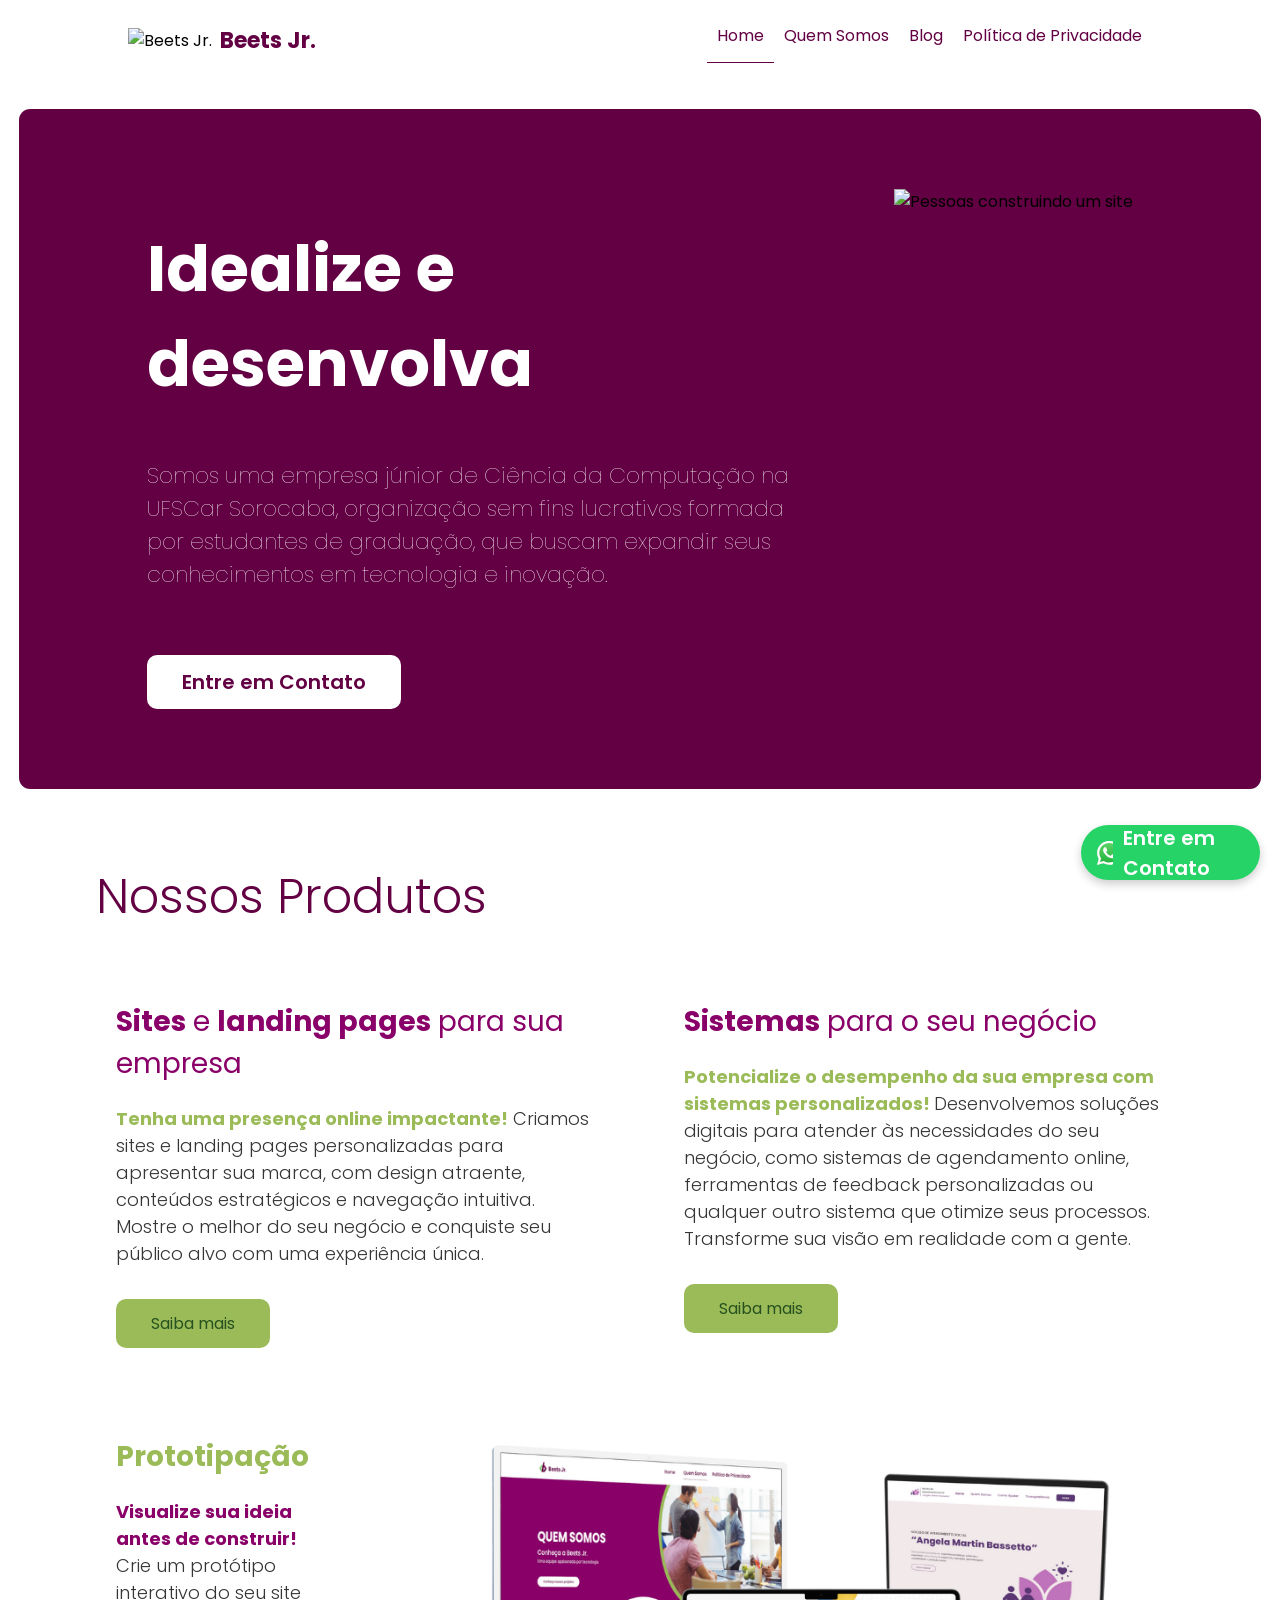
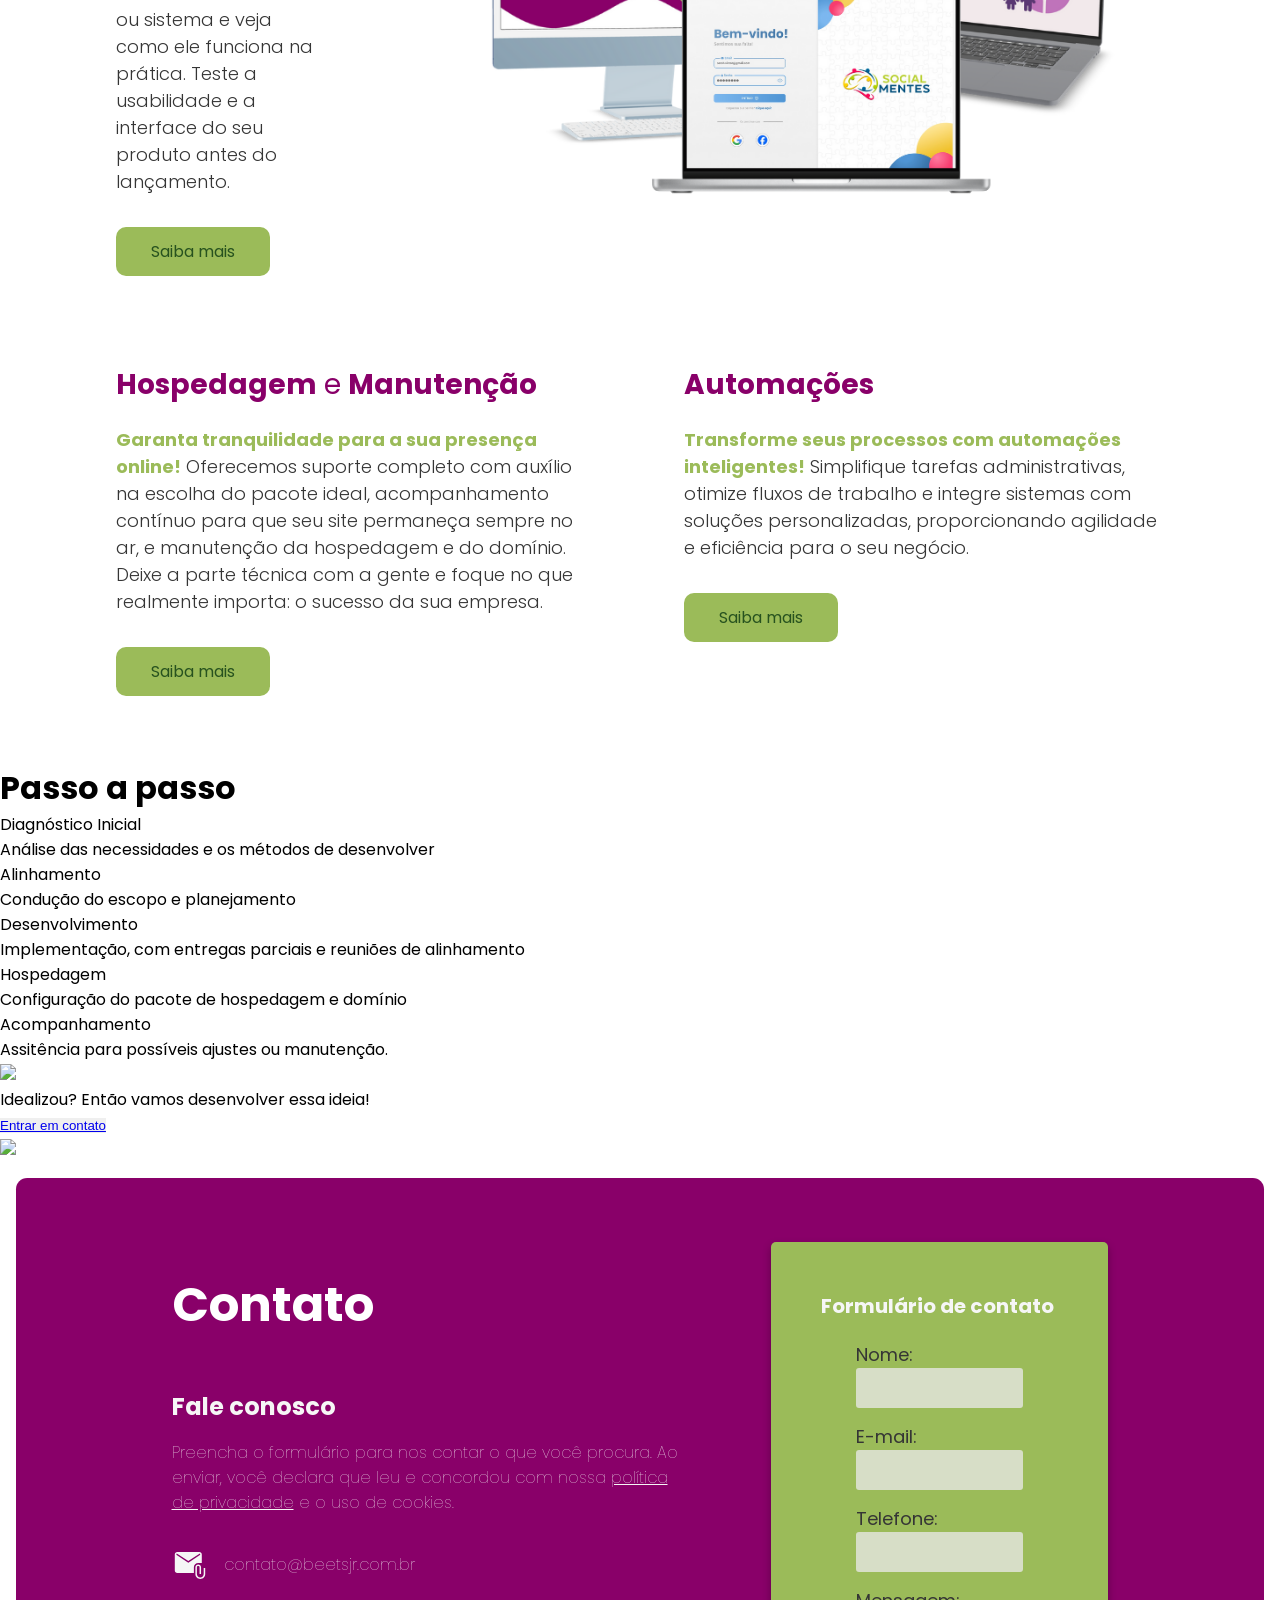
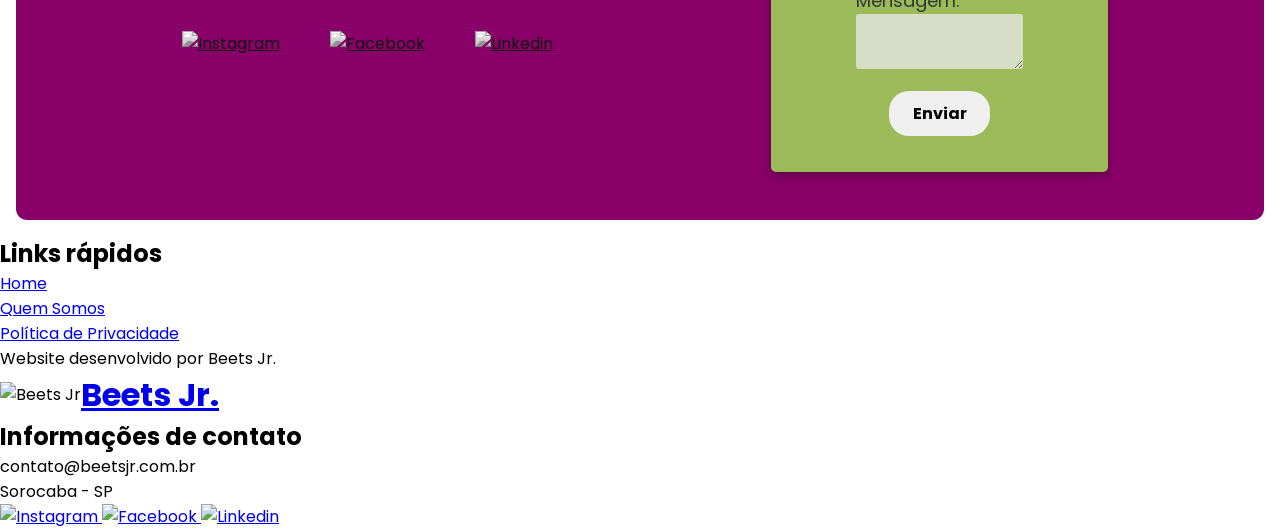
==== index.html @ 55f735d2 "feat: blog imp and style adjusts" ====
<!DOCTYPE html>
<html lang="pt-br">

<head>

    <!-- Google tag (gtag.js) -->
    <script async src="https://www.googletagmanager.com/gtag/js?id=G-970RRKLYZR"></script>
    <script>
        window.dataLayer = window.dataLayer || [];
        function gtag(){dataLayer.push(arguments);}
        gtag('js', new Date());

        gtag('config', 'G-970RRKLYZR');
    </script>

    <meta charset="UTF-8">
    <meta name="viewport" content="width=device-width, initial-scale=1.0">
    <title>Home | Beets Jr.</title>

    <link rel="icon" type="image/svg" href="./assets/logo-sem-fundo.svg">

    <link rel="stylesheet" href="./styles/global.css">
    <link rel="stylesheet" href="./styles/header.css">
    <link rel="stylesheet" href="./styles/footer.css">

    <link rel="stylesheet" href="./styles/home/home-hero.css">
    <link rel="stylesheet" href="./styles/home/home-servicos.css">
    <link rel="stylesheet" href="./styles/home/home-como-funciona.css">
    <link rel="stylesheet" href="./styles/home/home-contato.css">

    <link rel="preconnect" href="https://fonts.googleapis.com">
    <link rel="preconnect" href="https://fonts.gstatic.com" crossorigin>
    <link href="https://fonts.googleapis.com/css2?family=Poppins:wght@300;500;600;800&family=Roboto:wght@400;700&display=swap" rel="stylesheet">

</head>

<body>
     
    <!-- Conteúdo do Header | Home-->

    <header>
        <div id="logo">
            <div>
                <img src="./assets/logo-sem-fundo.svg" alt="Beets Jr." height="32">
            </div>

            <div>
                <a href="./index.html">
                    <h1>Beets Jr.</h1>
                </a>
            </div>
        </div>

        <div class="hamburger">
            <div class="line"></div>
            <div class="line"></div>
            <div class="line"></div>
        </div>

        <nav class="menu">
            <ul>
                <li><a href="#">Home</a>
                    <div class="menu-line"></div>
                </li>
                <li><a href="./quemSomos.html">Quem Somos</a></li>
                <li><a href="./blog.html">Blog</a></li>
                <li><a href="./politicaDePrivacidade.html">Política de Privacidade</a></li>
            </ul>
        </nav>
    </header>

    <!-- Conteúdo da página Home -->

    <section id="hero">
        <div class="background">
            <div>
                <h1>Idealize e desenvolva</h1>

                <p>Somos uma empresa júnior de Ciência da Computação na UFSCar Sorocaba, 
                    organização sem fins lucrativos formada por estudantes de graduação, 
                    que buscam expandir seus conhecimentos em tecnologia e inovação.
                </p>

                <div class="botao-hero">
                    <a href="#contato">Entre em Contato</a>
                </div>
            </div>

            <div>
                <img class="imagem-hero" src="./assets/home-hero-img.png" alt="Pessoas construindo um site">
            </div>
        </div>
    </section>

    <!-- ----------------------------- -->

    <section id="servicos">
        <div class="servicos-container">
            <h1>Nossos Produtos</h1>

            <div class="servicos-menores">

                <div class="card-produto">
                    <h2><strong>Sites</strong> e <strong>landing pages</strong> para sua empresa</h2>

                    <p><strong style="color: var(--verde);">Tenha uma presença online impactante!</strong> Criamos sites e landing pages personalizadas para apresentar sua marca, com design atraente, 
                    conteúdos estratégicos e navegação intuitiva. Mostre o melhor do seu negócio e conquiste seu público alvo com uma experiência única.
                    </p>

                    <div class="botao-card-produto">
                        <a href="#contato">Saiba mais</a>
                    </div>
                </div>

                <div class="card-produto">
                    <h2><strong>Sistemas</strong> para o seu negócio</h2>
                    
                    <p><strong style="color: var(--verde);">Potencialize o desempenho da sua empresa com sistemas personalizados! </strong>
                    Desenvolvemos soluções digitais para atender às necessidades do seu negócio, como sistemas de agendamento online, 
                    ferramentas de feedback personalizadas ou qualquer outro sistema que otimize seus processos.
                    Transforme sua visão em realidade com a gente.
                    </p>

                    <div class="botao-card-produto">
                        <a href="#contato">Saiba mais</a>
                    </div>
                </div>
            </div>
            
            <div class="servicos-menores">
                
                <div class="card-produto">
                    <h2><strong style="color: var(--verde);">Prototipação</strong></h2>
                    
                    <p><strong style="color: var(--beterraba-media);">Visualize sua ideia antes de construir!</strong> Crie um protótipo interativo do seu site ou sistema e veja como ele funciona na prática. 
                    Teste a usabilidade e a interface do seu produto antes do lançamento.
                    </p>

                    <div class="botao-card-produto">
                        <a href="#contato">Saiba mais</a>
                    </div>
                </div>

                <div class="img-produto">
                    <img src="./assets/img-produtos.png" alt="projetos" height="380px">
                </div>

            </div>
            
            <div class="servicos-menores">

                <div class="card-produto">
                    <h2><strong>Hospedagem</strong> e <strong>Manutenção</strong></h2>

                    <p><strong style="color: var(--verde);">Garanta tranquilidade para a sua presença online!</strong> 
                    Oferecemos suporte completo com auxílio na escolha do pacote ideal, acompanhamento contínuo para que seu site permaneça sempre no ar, e manutenção da hospedagem e do domínio. 
                    Deixe a parte técnica com a gente e foque no que realmente importa: o sucesso da sua empresa.
                    </p>

                    <div class="botao-card-produto">
                        <a href="#contato">Saiba mais</a>
                    </div>
                </div>

                <div class="card-produto">
                    <h2><strong>Automações</strong></h2>
                    
                    <p><strong style="color: var(--verde);">Transforme seus processos com automações inteligentes!</strong> 
                    Simplifique tarefas administrativas, otimize fluxos de trabalho e integre sistemas com soluções personalizadas, proporcionando agilidade e eficiência para o seu negócio.
                    </p>

                    <div class="botao-card-produto">
                        <a href="#contato">Saiba mais</a>
                    </div>
                </div>
            </div>
        </div>
    </section>

    <!-- ----------------------------- -->

    <section id="como-funciona">
        <h2>Passo a passo</h2>

        <details class="como-funciona-list">
            <summary>
                <div class="como-funciona-titulo">
                    Diagnóstico Inicial
                </div>
                <div class="como-funciona-subtitulo">
                    Análise das necessidades e os métodos de desenvolver
                </div>
            </summary>
            <ul class="como-funciona-detail">
                <li>
                    Especificação 
                </li>
                <li>
                    Proposta Inicial 
                </li>
                <li>
                    Precificação e cronograma
                </li>
            </ul>
        </details>
        <details class="como-funciona-list">
            <summary>
                <div class="como-funciona-titulo">
                    Alinhamento
                </div>
                <div class="como-funciona-subtitulo">
                    Condução do escopo e planejamento
                </div>
            </summary>
            <ul class="como-funciona-detail">
                <li>
                    Desenvolvimento do protótipo, passível de ajustes
                </li>
                <li>
                    Coleta de feedback
                </li>
                <li>
                    Reuniões de acompanhamento
                </li>
                <li>
                    Início da Implementação
                </li>
            </ul>
        </details>
        <details class="como-funciona-list">
            <summary>
                <div class="como-funciona-titulo">
                    Desenvolvimento
                </div>
                <div class="como-funciona-subtitulo">
                    Implementação, com entregas parciais e reuniões de alinhamento
                </div>
            </summary>
            <ul class="como-funciona-detail">
                <li>
                    Reuniões de Atualização e Validação
                </li>
                <li>
                    Entregas Parciais
                </li>
                <li>
                    Análise de Desempenho
                </li>
                <li>
                    Aprovação Final
                </li>
            </ul>
        </details>
        <details class="como-funciona-list">
            <summary>
                <div class="como-funciona-titulo">
                    Hospedagem
                </div>
                <div class="como-funciona-subtitulo">
                    Configuração do pacote de hospedagem e domínio
                </div>
            </summary>
            <ul class="como-funciona-detail">
                <li>
                    Seleção do Pacote de Hospedagem
                </li>
                <li>
                    Certificação de Segurança
                </li>
                <li>
                    Indicação de Procedimentos Regulatórios
                </li>
                <li>
                    Endereçamento na Web
                </li>
            </ul>
        </details>
        <details class="como-funciona-list">
            <summary>
                <div class="como-funciona-titulo">
                    Acompanhamento
                </div>
                <div class="como-funciona-subtitulo">
                    Assitência para possíveis ajustes ou manutenção.
                </div>
            </summary>
            <ul class="como-funciona-detail">
                <li>
                    Auxílio ao Pacote de Hospedagem
                </li>
                <li>
                    Análise de Desempenho em Funcionamento
                </li>
                <li>
                    Período para Possível Ajustes
                </li>
                <li>
                    Pesquisa de Satisfação
                </li>
            </ul>
        </details>
        
        <div class="orcamento">
            <img src="assets/orcamento-1.svg">
            <div class="orcamento-texto">
                <p>Idealizou? Então vamos desenvolver essa ideia!</p>
                <button class="orcamento-btn">
                    <a href="#contato">Entrar em contato</a>
                </button>
            </div>
            <img src="assets/orcamento-2.svg">
        </div>
    </section>

    <!-- ----------------------------- -->

    <section id="contato">
        <div class="contato-bg">
            <div class="contato-parte1"> <!-- Parte esquerda, sem contar o formulário -->
                <h2>Contato</h2>
                <h3>Fale conosco</h3>
                <div class="contato-subtitulo">
                    <p>Preencha o formulário para nos contar o que você procura. Ao enviar, você declara que leu e concordou com nossa 
                         <a href="politicaDePrivacidade.html">política de privacidade</a> e o uso de cookies.
                    </p>
                </div>
                <div class="contato-formasdecontato">
                    <div class="contatos">
                        <div class="contatos-email">
                            <img src="./assets/email.svg" alt="E-mail" class="contatos-img">
                            <p>contato@beetsjr.com.br</p>
                        </div>
                        <!-- 
                        <div class="contatos-tel">
                            <img src="./assets/telefone.svg" alt="Telefone" class="contatos-img">
                            <p>(11) 96818-9449</p>
                        </div>
                        -->
                    </div>
                    <div class="contato-social">
                        <a href="https://www.instagram.com/beetsjr/" target="_blank">
                            <img src="./assets/instagram-cinzaclaro.svg" alt="Instagram" class="contato-logo">
                        </a>

                        <a href="https://www.facebook.com/beetsjr" target="_blank">
                            <img src="./assets/facebook-cinzaclaro.svg" alt="Facebook" class="contato-logo">
                        </a>

                        <a href="https://www.linkedin.com/company/beets-jr/" target="_blank">
                            <img src="./assets/linkedin-cinzaclaro.svg" alt="Linkedin" class="contato-logo">
                        </a>
                    </div>
                </div>
                <br>
            </div>
            <div class="contato-parte2">
                <div class="formurario-titulo">
                    <h3>Formulário de contato</h3>
                </div>
                
                <div class="formulario">
                    <form action="https://formsubmit.co/contato@beetsjr.com.br" method="POST">
                        <label for="nome">Nome:</label>
                        <input type="text" name="nome" required>

                        <label for="email">E-mail:</label>
                        <input type="email" name="email" required>

                        <label for="telefone">Telefone:</label>
                        <input type="tel" name="telefone" required>

                        <label for="mensagem">Mensagem:</label>
                        <textarea class="contato-mensagem" name="mensagem" required></textarea>

                        <div class="contato-enviar">
                            <button type="submit" class="enviar-btn">Enviar</button>
                        </div>
                        <input type="hidden" name="_template" value="table">
                        <input type="hidden" name="accessKey" value="70ef7144-9df6-4f8f-8d45-922b73584fbc">
                    </form>
                </div>
            </div>
        </div>
    </section>

    <!-- Contato Whatsapp -->

    <a href="https://wa.me/5515991354336" target="_blank" class="whatsapp-fixo">
        <div class="contato-btn">
            <div class="contato-whatsapp"></div>
            <p>Entre em Contato</p>
        </div>
    </a>

    <!-- Conteúdo do Footer -->

    <footer>
        <nav id="menu-footer">
            <h3>Links rápidos</h3>
            <ul>
                <li><a href="./index.html">Home</a></li>
                <li><a href="./quemSomos.html">Quem Somos</a></li>
                <li><a href="./politicaDePrivacidade.html">Política de Privacidade</a></li>
            </ul>

            <hr class="linha-customizada">
            <p>Website desenvolvido por Beets Jr.</p>
        </nav>

        <div id="logo-footer">
            <div id="logo">
                <div>
                    <img src="./assets/logo-cores-invertida.svg" alt="Beets Jr" height="120">
                </div>

                <div>
                    <a href="./index.html">
                        <h2>Beets Jr.</h2>
                    </a>
                </div>
            </div>
        </div>

        <div id="contatos-footer">
            <h3>Informações de contato</h3>
            <p>contato@beetsjr.com.br</p>
            <p>Sorocaba - SP</p>
            <div id="redes-sociais-footer">
                <a href="https://www.instagram.com/beetsjr/" target="_blank">
                    <img src="./assets/instagram.svg" alt="Instagram" height="30">
                </a>
                
                <a href="https://www.facebook.com/beetsjr" target="_blank">
                    <img src="./assets/facebook.svg" alt="Facebook" height="30">
                </a>
                
                <a href="https://www.linkedin.com/company/beets-jr/" target="_blank">
                    <img src="./assets/linkedin.svg" alt="Linkedin" height="30">
                </a>
            </div>
        </div>
    </footer>


    <script src="scripts/header.js"></script>
    <!-- Fim da página Home -->
</body>

</html>
---- styles/global.css ----
* {
    margin: 0;
    padding: 0;
    border: 0;
    box-sizing: border-box;
    list-style: none;
}

html {
    scroll-behavior: smooth;
}

/* Definição das cores */
:root {
    --beterraba: #630043;
    --beterraba-clara: #B872A2;
    --beterraba-media: #890069;

    --verde: #9BBB59;
    --verde-claro: #D7DEC7;
    --verde-escuro: #27521F;


    --cinza-escuro: #353535;
    --cinza-claro: #F6F6F6;
}

/* Definição da fonte */
body {
    font-family: "Poppins", sans-serif;
    -webkit-font-smoothing: antialiased;
    overflow-x: hidden;
}

/* Tamanho dos Títulos */
h1 {
    font-size: 3rem;
}

h2 {
    font-size: 2rem;
}

h3 {
    font-size: 1.5rem;
}

/* Tamanho dos Textos dos parágrafos */
p {
    font-size: 1rem;
}

/* Login Form */
#login-btn {
    background-color: var(--beterraba);
    color: white;
    border: none;
    padding: 10px 15px;
    border-radius: 4px;
    cursor: pointer;
    font-weight: 500;
    transition: background-color 0.3s;
}
#login-btn:hover {
    background-color: var(--beterraba-clara);
}
#login-btn:focus {
    outline: none;
    box-shadow: 0 0 0 2px rgba(184, 114, 162, 0.2);
}

.modal {
    display: none;
    position: fixed;
    z-index: 1000;
    left: 0;
    top: 0;
    width: 100%;
    height: 100%;
    background-color: rgba(99, 0, 67, 0.7); /* Beterraba with opacity */
    justify-content: center;
    align-items: center;
}

.modal-content {
    background: var(--cinza-claro);
    padding: 25px;
    border-radius: 8px;
    text-align: center;
    width: 320px;
    font-family: 'Roboto', sans-serif;
    color: var(--cinza-escuro);
    font-size: 0.95rem;
    box-shadow: 0 4px 15px rgba(0, 0, 0, 0.2);
    border-top: 5px solid var(--beterraba);
}

.modal-content h2 {
    color: var(--beterraba);
    margin-top: 0;
    margin-bottom: 15px;
    font-weight: 600;
}

.modal-content input {
    width: calc(100% - 16px);
    padding: 10px 8px;
    margin: 8px 0;
    border: 1px solid #ddd;
    border-radius: 4px;
    transition: border-color 0.3s;
}

.modal-content input:focus {
    outline: none;
    border-color: var(--beterraba-clara);
    box-shadow: 0 0 0 2px rgba(184, 114, 162, 0.2);
}

#submit-login {
    background-color: var(--beterraba-media);
    color: white;
    border: none;
    padding: 10px 15px;
    margin-top: 10px;
    border-radius: 4px;
    cursor: pointer;
    font-weight: 500;
    width: 100%;
    transition: background-color 0.3s;
}

#submit-login:hover {
    background-color: var(--beterraba);
}

.close {
    float: right;
    font-size: 22px;
    cursor: pointer;
    color: var(--cinza-escuro);
    margin-top: -10px;
    margin-right: -10px;
    transition: color 0.3s;
}

.close:hover {
    color: var(--beterraba);
}

#login-error {
    color: #e74c3c;
    font-size: 0.85rem;
    margin-top: 10px;
}

/* Additional nice-to-have */
.modal-content p {
    margin: 10px 0;
}

/* Animation */
@keyframes fadeIn {
    from { opacity: 0; transform: translateY(-20px); }
    to { opacity: 1; transform: translateY(0); }
}

.modal-content {
    animation: fadeIn 0.3s ease-out;
}

/* Botão de Whatsapp */

.whatsapp-fixo {
    position: fixed;
    bottom: 20px;    
    right: 20px;       
    z-index: 9999;     
    text-decoration: none;
}

.whatsapp-fixo .contato-btn {
    display: flex;
    align-items: center;
    justify-content: center;
    width: 14vw;
    height: 55px;
    gap: 10px;
    background-color: #25D366;
    color: white;
    border-radius: 40px;
    padding: 10px 16px;

    box-shadow: 0px 4px 10px rgba(0,0,0,0.2);
    transition: background-color 0.3s ease, transform 0.3s ease;
}

.whatsapp-fixo .contato-btn p {
    font-size: 20px;
    font-weight: 600;
}

.whatsapp-fixo .contato-btn:hover {
    background-color: #199d47;
    
}

.whatsapp-fixo .contato-whatsapp {
    width: 24px;
    height: 24px;
    background-image: url('../../assets/whatsapp-icon.svg');
    background-size: cover;
    background-repeat: no-repeat;
}
---- styles/header.css ----
header {
    display: flex;
    align-items: center;
    justify-content: space-between;
    height: 5rem;
    width: 100%;
    padding: 2rem 8rem;
    position: fixed;
    top: 0;
    background-color: white;
    z-index: 10;
}

header a {
    text-decoration: none;
}

header h1 {
    font-size: 1.375rem;
    margin: 0;
    padding: 0rem 0rem 0rem 0.5rem;

    text-decoration: none;
    color: var(--beterraba);
}

#logo {
    display: flex;
    align-items: center;
}

.menu {
    display: flex;
    justify-content: right;
    align-items: center;
}

header nav ul, header li {
    list-style: none;
    margin: 0;
    padding: 0;
}

header nav ul {
    display: flex;
}

header nav ul li a {
    display: block;
    text-decoration: none;
    color: var(--beterraba);
    padding: 0.625rem;
}

header nav a:hover,
header nav a.active {
  font-weight: 800;
}

.menu ul li {
    list-style: none;
    margin-bottom: 10px;
    position: relative;
}

.menu-line {
    position: absolute;
    left: 0;
    bottom: -5px;
    width: 100%;
    height: 1px; 
    background-color:var(--beterraba);
}

  
.hamburger {
   display: none;
   cursor: pointer;
 }

 .hamburger .line {
   width: 30px;
   height: 3px;
   margin: 6px 0;
   background: var(--beterraba);
 }

 @media only screen and (max-width: 1024px) {
    .hamburger {
        display: block;
    }
      
    .hamburgerActive {
        display: flex;
        gap: 0.375rem;
    }
        
    .hamburgerActive .line {
        width: 3px;
        height: 30px;
        margin: 6px 0;
        background: var(--beterraba);
    }
        
    .menu{
        position: absolute;
        top: 50px;
        left: 0;
        right: 0;
        height: 0px;
        width: 100vw;
        background-color: white;
        transition: 0.2s;
        overflow: hidden;
      }

    .menu.active{
        height: 500px;
    }
    .menu ul {
        display: block;
        width: fit-content;
        margin: 80px auto 0 auto;
        text-align: center;
        transition: 0.5s;
    
        opacity: 0;
      }
    
      .menu.active ul {
        opacity: 1;
      }
    
      .menu ul li a {
        margin-bottom: 40px;
      }
 }

 @media only screen and (max-width: 450px) {
    header {
        padding: 2rem 3rem;
    }
 }
---- styles/home/home-hero.css ----
#hero {
    margin-top: 5.3rem;
    width: 100%;
    padding: 1.5rem 1.2rem;
}

.background {
    display: flex;
    align-content: space-between;
    justify-content: space-between; /* alinha os conteúdo aos extremos*/
    background-color: var(--beterraba);  
    border-radius: 0.7rem; 
    padding: 5rem 8rem;
}

#hero h1 {
    padding-bottom: 3rem;
    padding-top: 2rem;
    color: white;
    font-size: 4rem;
    width: 27rem;
}

#hero p {
    color: white;
    padding-bottom: 4rem;
    width: 658px;
    font-size: 22px;
    font-weight: 80;
}

.botao-hero {
    display: inline-flex;
    padding: 12px 35px;
    justify-content: center;
    align-items: center;
    gap: 10px;
    cursor: pointer;
    border-radius: 10px;
    background: white;
    color: var(--beterraba);
    font-weight: 600;
    font-size: 20px;
    transition: background-color 0.3s ease-in, color 0.3s ease-in, transform 0.3s ease-in;
}

.botao-hero a{
    text-decoration: none;
    color: inherit;
    
}

.botao-hero:hover {
    background: var(--beterraba-media);
    color: white;
    transform: scale(1.05);
}
.imagem-hero {
    width: 100%;
    max-width: 37rem;
    height: auto;
    object-fit: cover;
}


@media only screen and (max-width: 1024px) {
    .background {
        padding: 3rem 7rem;
    }

    .imagem-hero {
        display: none;
    }

    #hero h1 {
        font-size: 3.5rem;
        width:auto;
    }

    #hero p {
        width: 100%;
        font-size: 18px;
    }

    .botao-hero {
        margin-bottom: 4rem;
        font-weight: 400;
        font-size: 20px;
    }
}

@media only screen and (max-width: 800px) {
    .background{
        padding: 2rem 3rem;
    }

    #hero h1 {
        font-size: 2.5rem;
        width:auto;
    }

    #hero p {
        font-size: 1.2rem;
    }
}
---- styles/home/home-servicos.css ----
#servicos {
    width: 100%;
}

.servicos-container {
    background: var(--white, #FFF);
    padding: 3rem 6rem;
}

#servicos  h1 {
    color: var(--beterraba);
    font-size: 48px;
    font-weight: 300;
    margin-bottom: 1rem;
}

#servicos h2 {
    color: var(--beterraba-media, #890069);
    font-size: 28px;
    font-weight: 400;
    padding-bottom: 20px;
}

#servicos p {
    color: var(--cinza-escuro);
    font-size: 18px;
    font-weight: 300;
    padding-bottom: 32px;
}

.servicos-menores {
    /*display: grid;*/
    /*grid-template-columns: repeat(2, 1fr);*/
    display: flex;
    align-content: space-between;
    justify-content: space-between;
    gap: 3rem;
    width: auto;
    margin-top: 3rem;
}

.card-produto {
    width: 700px;
    padding: 20px;
}

.botao-card-produto {
    display: inline-flex;
    padding: 12px 35px;
    justify-content: center;
    align-items: center;
    gap: 10px;

    cursor: pointer;
    border-radius: 10px;
    background-color: var(--verde);
    font-weight: 400;
    border:none;
}

.botao-card-produto a{
    text-decoration: none;
    color: var(--verde-escuro);
}

.botao-card-produto:hover {
    border: 1px solid var(--verde-escuro);
    background: white;
    font-weight: 200;
}

@media only screen and (max-width: 1024px) {
    .servicos-container {
        padding: 3rem 3rem;
    }

    .img-produto {
        display: none;
    }

    .servicos-menores {
        display: flex;
        flex-direction: column;
    }

    .card-produto {
        width: 100%;
        font-size: 20px;
    }
}

@media only screen and (max-width: 500px) {
    .servicos-container {
        padding: 1rem 2rem;
    }

    #servicos  h1{
        font-size: 36px;
    }

    .item-1, .item-2, .item-3, .item-4 {
        padding: 1rem 1rem;
    }

    #servicos h3 {
        font-size: 20px;
        font-weight: 500;
        margin-bottom: 0.3rem;
    }
}
---- styles/home/home-contato.css ----
#contato {
    padding: 2rem 8rem;
    color: var(--cinza-claro);
    width: 100%;
    padding: 1rem 1rem;
}

.contato-whatsapp-link {
    text-decoration: none;
}

.contato-bg {
    background-color: var(--beterraba-media);
    border-radius: 0.7rem;
    padding: 3rem 7rem;
    display: flex;
    justify-content: space-around;

}

.contato-parte1 {
    width: 50%;
    align-self: center;
}

#contato h2 {
    color: white;
    margin-bottom: 3rem;
    font-size: 48px;
}

#contato p {
    font-weight: 90;
}

.contato-subtitulo {
    font-weight: 90;
    margin-top: 1rem;
    margin-bottom: 2rem;
}

.contato-subtitulo p {
    margin-bottom: 1rem;
}

.contato-subtitulo a:link {
    color: var(--cinza-claro);
}

.contato-subtitulo a:visited {
    color: var(--cinza-claro);
}

.contatos {
    margin-bottom: 2rem;
    width: 50%;
}

.contatos div {
    display: inline-flex;
    align-items: center;
    margin-bottom: 1rem;
}

.contatos-img {
    margin-right: 1rem;
}

.contato-social {
    display: inline-flex;
    align-items: center;
    justify-content: space-between;
    gap: 50px;
    margin-bottom: 3rem;
    padding-left: 10px;
}

.contato-logo {
    width: 40px;
    height: 40px;
    transition: transform 0.3s ease, filter 0.3s ease;
    filter: grayscale(100%) brightness(1);
}

.contato-logo:hover {
    transform: scale(1.15);
    filter: grayscale(0%) brightness(1.2) hue-rotate(-10deg);
}

/* pt2 */
.contato-parte2 {
    background-color: var(--verde);
    width: 33%;
    height: 530px;
    margin-top: 1rem;
    border-radius: 5px;
    box-shadow: 0 4px 8px rgba(0, 0, 0, 0.3);

}

.formurario-titulo {
    display: inline-flex;
    margin: 39px 0 20px 40px;
}

.formurario-titulo h3 {
    font-size: 20px;
    margin-left: 10px;
    margin-top: 10px;
}

.formulario {
    margin: 0 85px;
    color: var(--cinza-escuro);
}

.formulario label {
    font-size: 18px;
}

.formulario input,
.contato-mensagem {
    padding: 10px;
    width: 100%;
    height: 40px;
    border-radius: 3px;
    margin-bottom: 15px;
    background-color: var(--verde-claro);
}

.contato-mensagem {
    height: 55px;
}

.contato-enviar {
    text-align: center;
}

.enviar-btn {
    font-size: 1rem;
    font-family: 'Poppins', sans-serif;
    width: 60%;
    height: 45px;
    border-radius: 20px;
    font-weight: 700;
    cursor: pointer;
}

.enviar-btn:hover {
    color: white;
    background: var(--beterraba-media);
    transition: 250ms linear;
}

/* mobile */
@media only screen and (max-width: 1024px) {
    #contato {
        padding: 0;
    }

    .contato-bg {
        display: flex;
        flex-direction: column;
        align-items: center;
        text-align: center;
        padding: 3rem 0;
        border-radius: 0;
    }

    .contatos-img {
        display: none;
    }

    .contato-btn {
        display: flex;
        justify-content: center;
        width: 80%;
        margin: 1rem auto;
    }

    .contato-formasdecontato {
        display: flex;
        flex-direction: column-reverse;
        margin: 3rem 0;
    }

    .contatos {
        width: 100%;
        margin-bottom: 1rem;
        display: flex;
        flex-direction: column;
        align-items: center;
    }

    .contato-social {
        gap: 0px;
        padding-left: 0;
    }

    .contato-logo {
        width: 50px;
        height: 50px;
    }

    .contato-parte2 {
        width: 80%;
        height: auto;
    }
    
    .formurario-titulo {
        margin: 50px 0;
    }

    .formulario label {
        color: var(--beterraba);
        font-weight: 600;
    }

    .formulario {
        margin: 0 4rem;
    }

    .formulario input {
        margin-bottom: 2rem;
        height: 50px;
    }

    .contato-mensagem {
        margin-bottom: 2rem;
        height: 65px;
    }

    .formulario label {
        display: block;
        text-align: left;
    }

    .enviar-btn {
        background: var(--beterraba-media);
        color: white;
        font-size: 13px;
        font-weight: 500;
        height: 50px;
        width: 50%;
        border-radius: 50px;
        margin-bottom: 2rem;
    }
}

@media only screen and (max-width: 500px) {
    .contato-parte2{
        width: 90%;
    }

    .contato-whatsapp {
        display: none;
    }
}
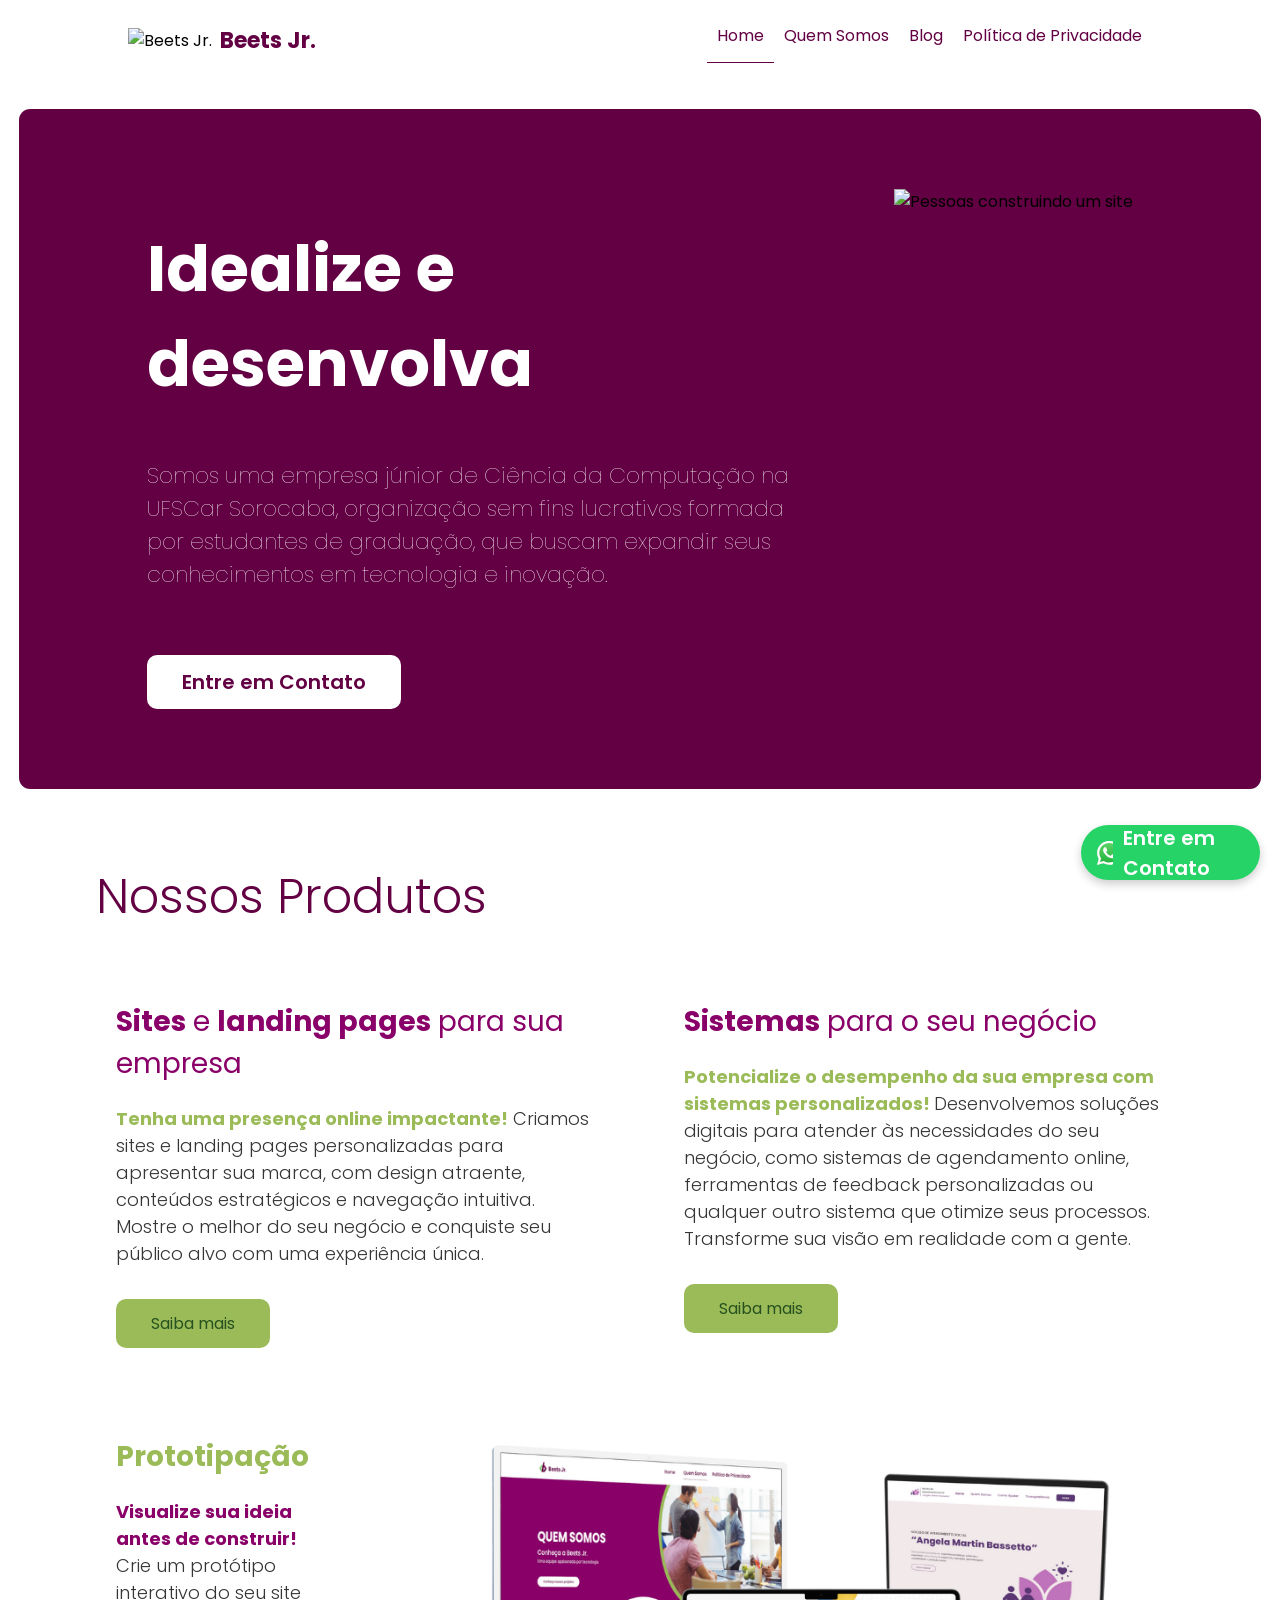
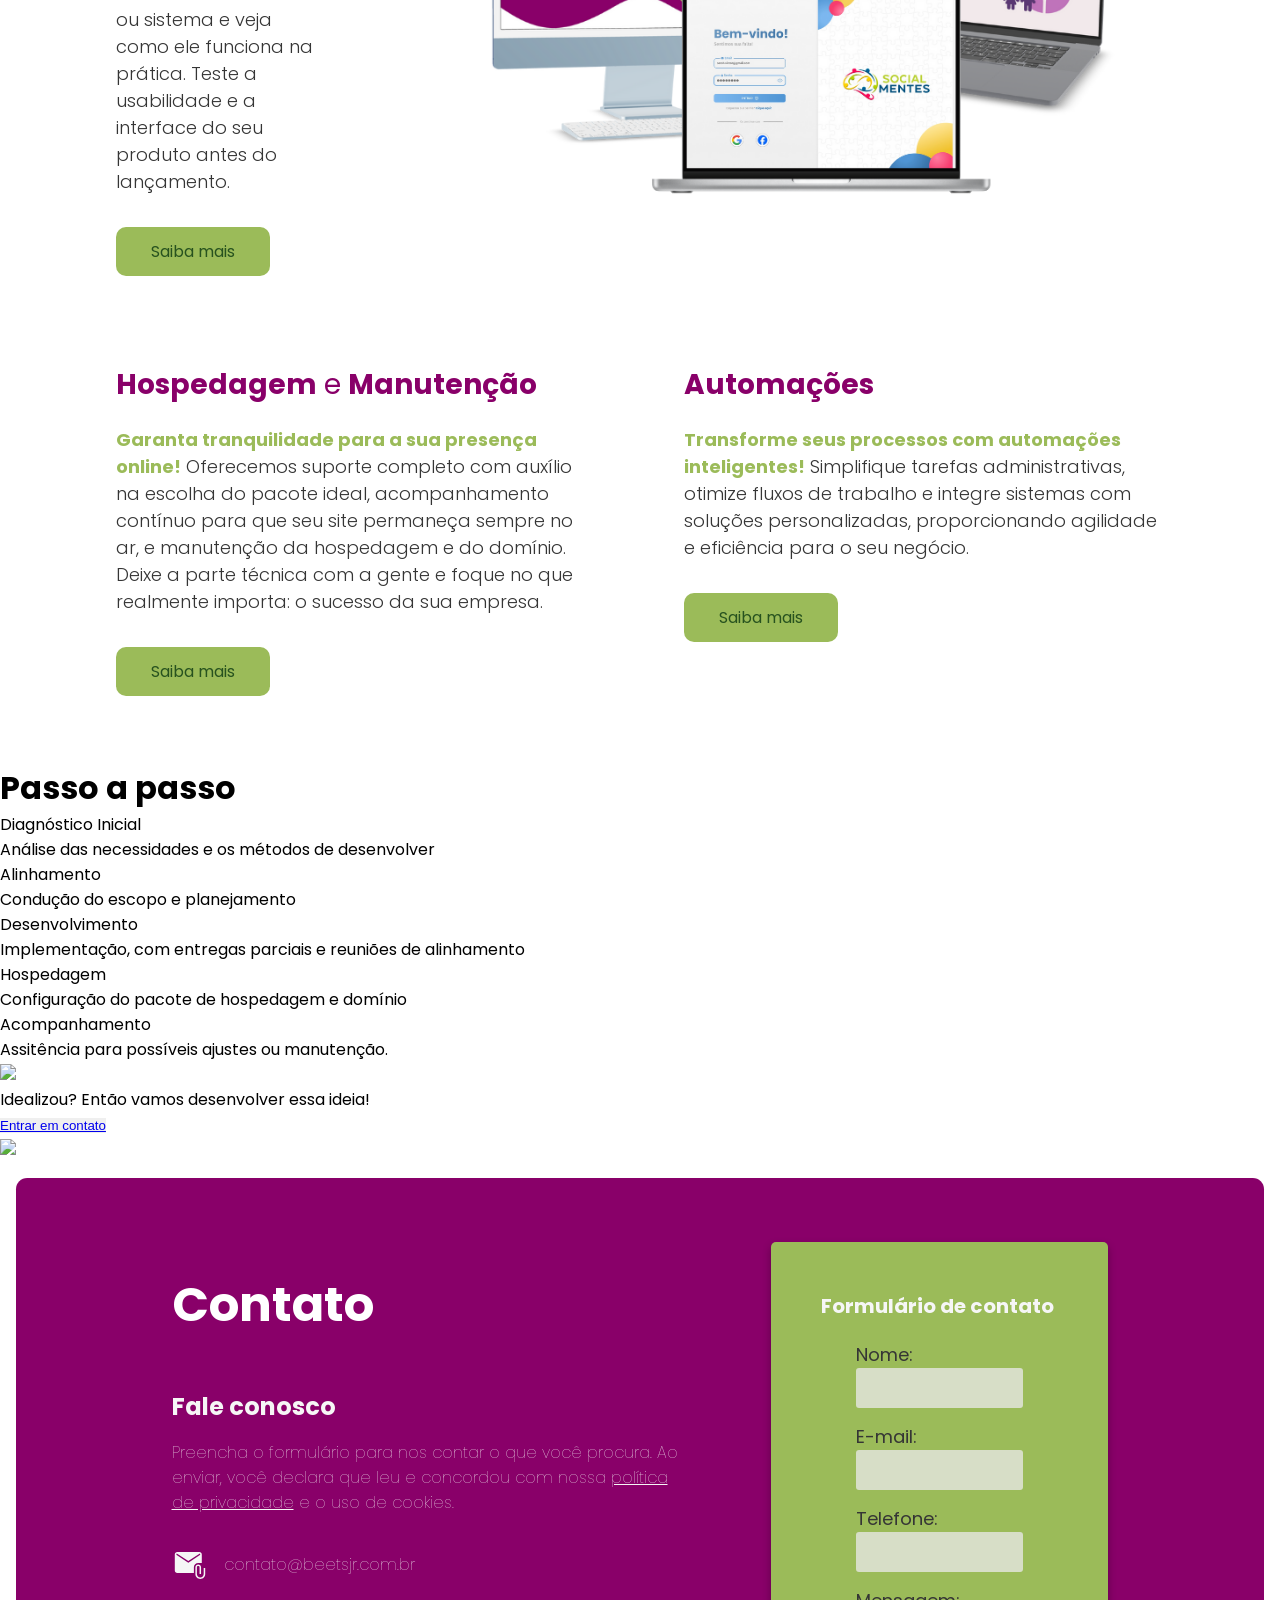
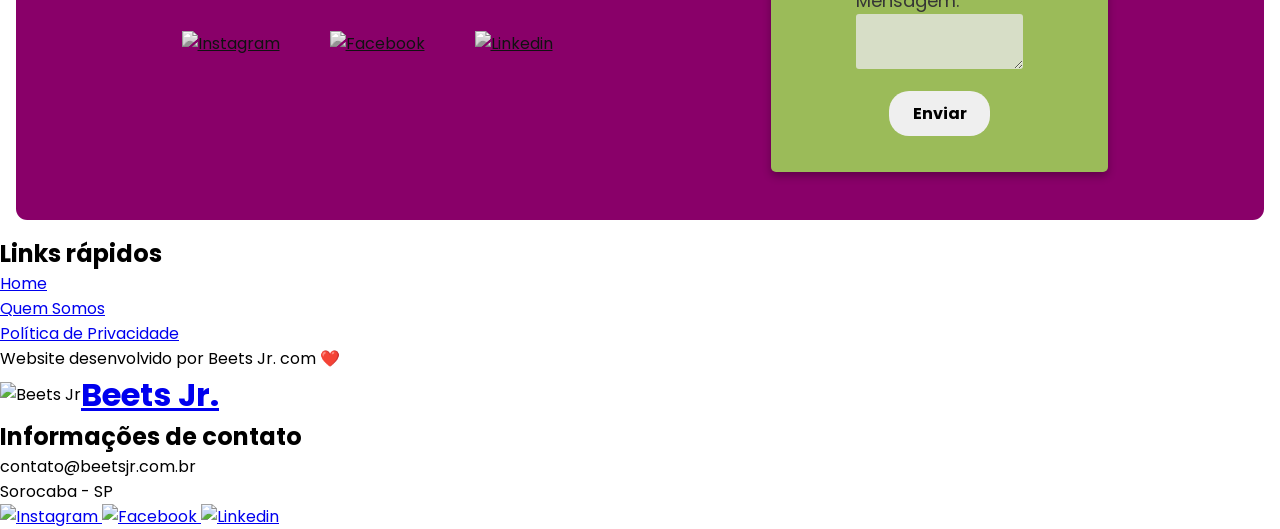
==== commit c79d77ab: "test: pipeline workflow" ====
--- a/index.html
+++ b/index.html
@@ -404,7 +404,7 @@
             </ul>
 
             <hr class="linha-customizada">
-            <p>Website desenvolvido por Beets Jr.</p>
+            <p>Website desenvolvido por Beets Jr. com ❤️</p>
         </nav>
 
         <div id="logo-footer">
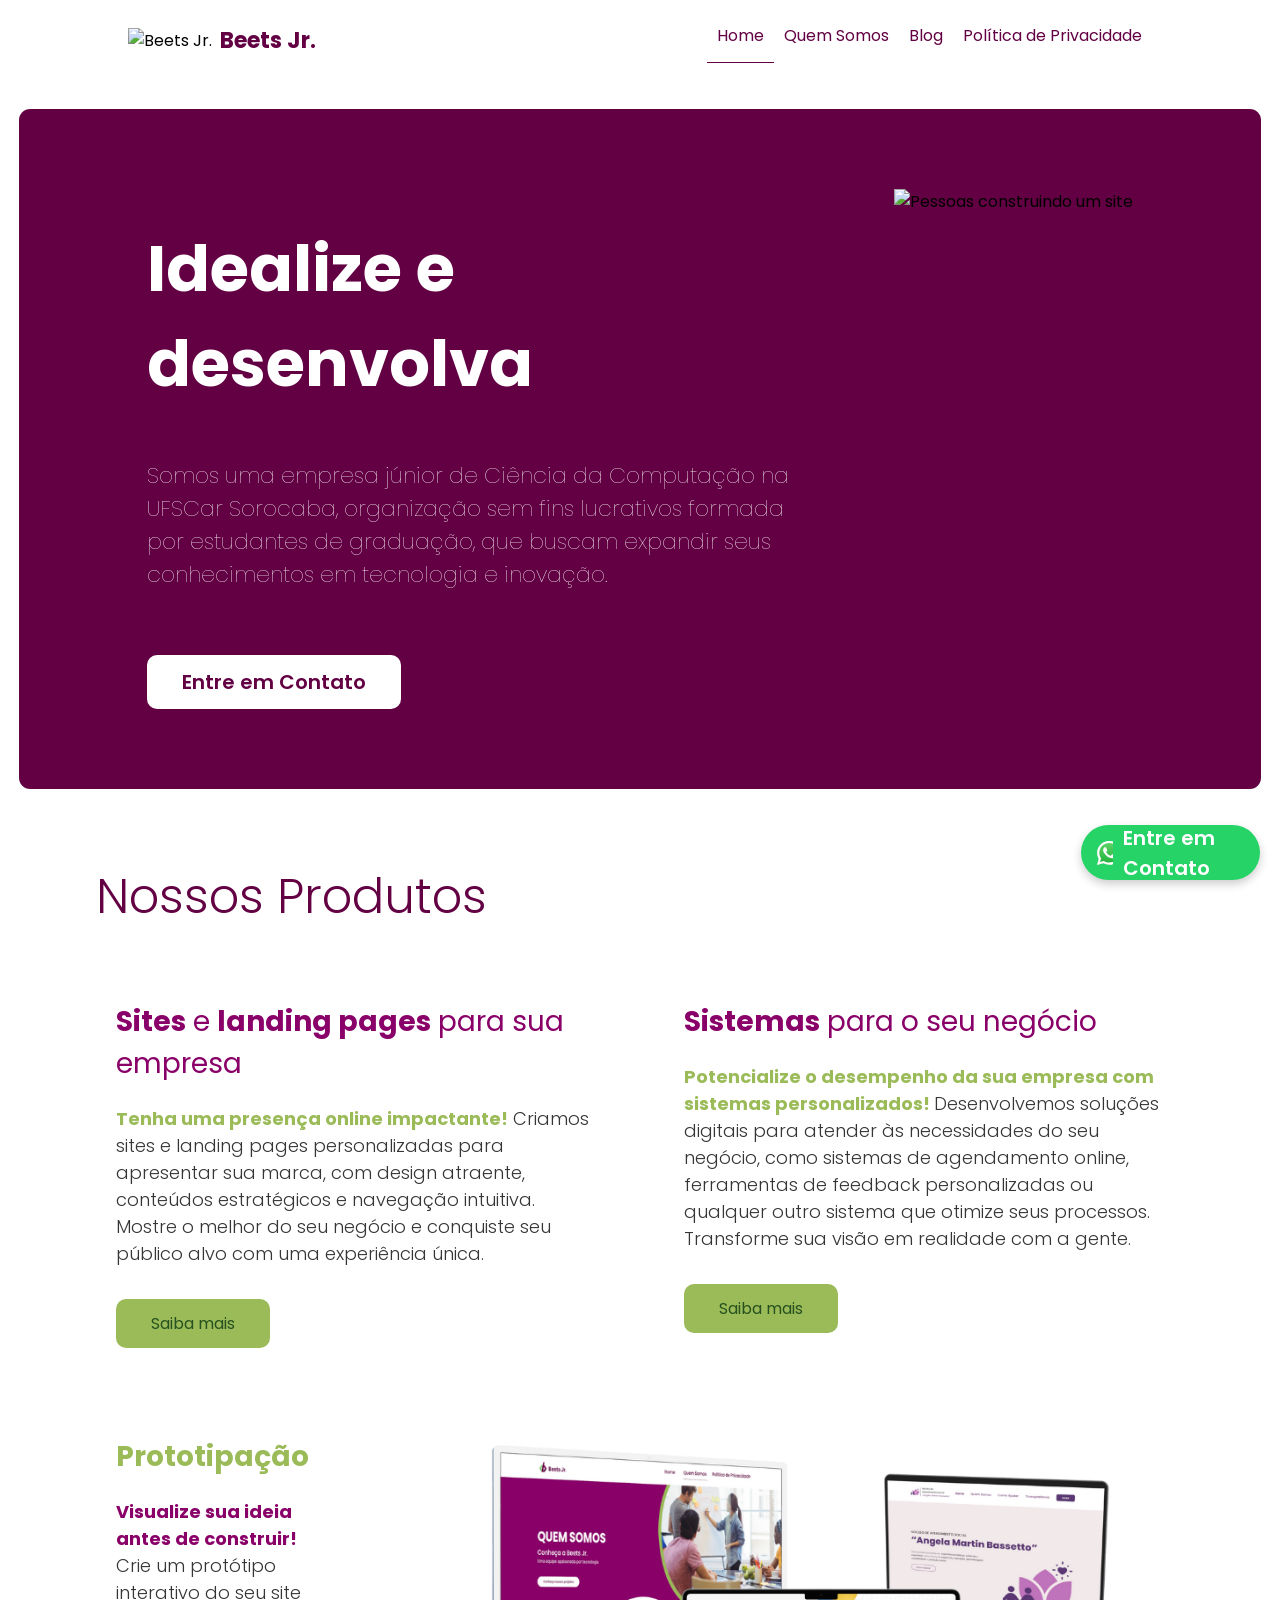
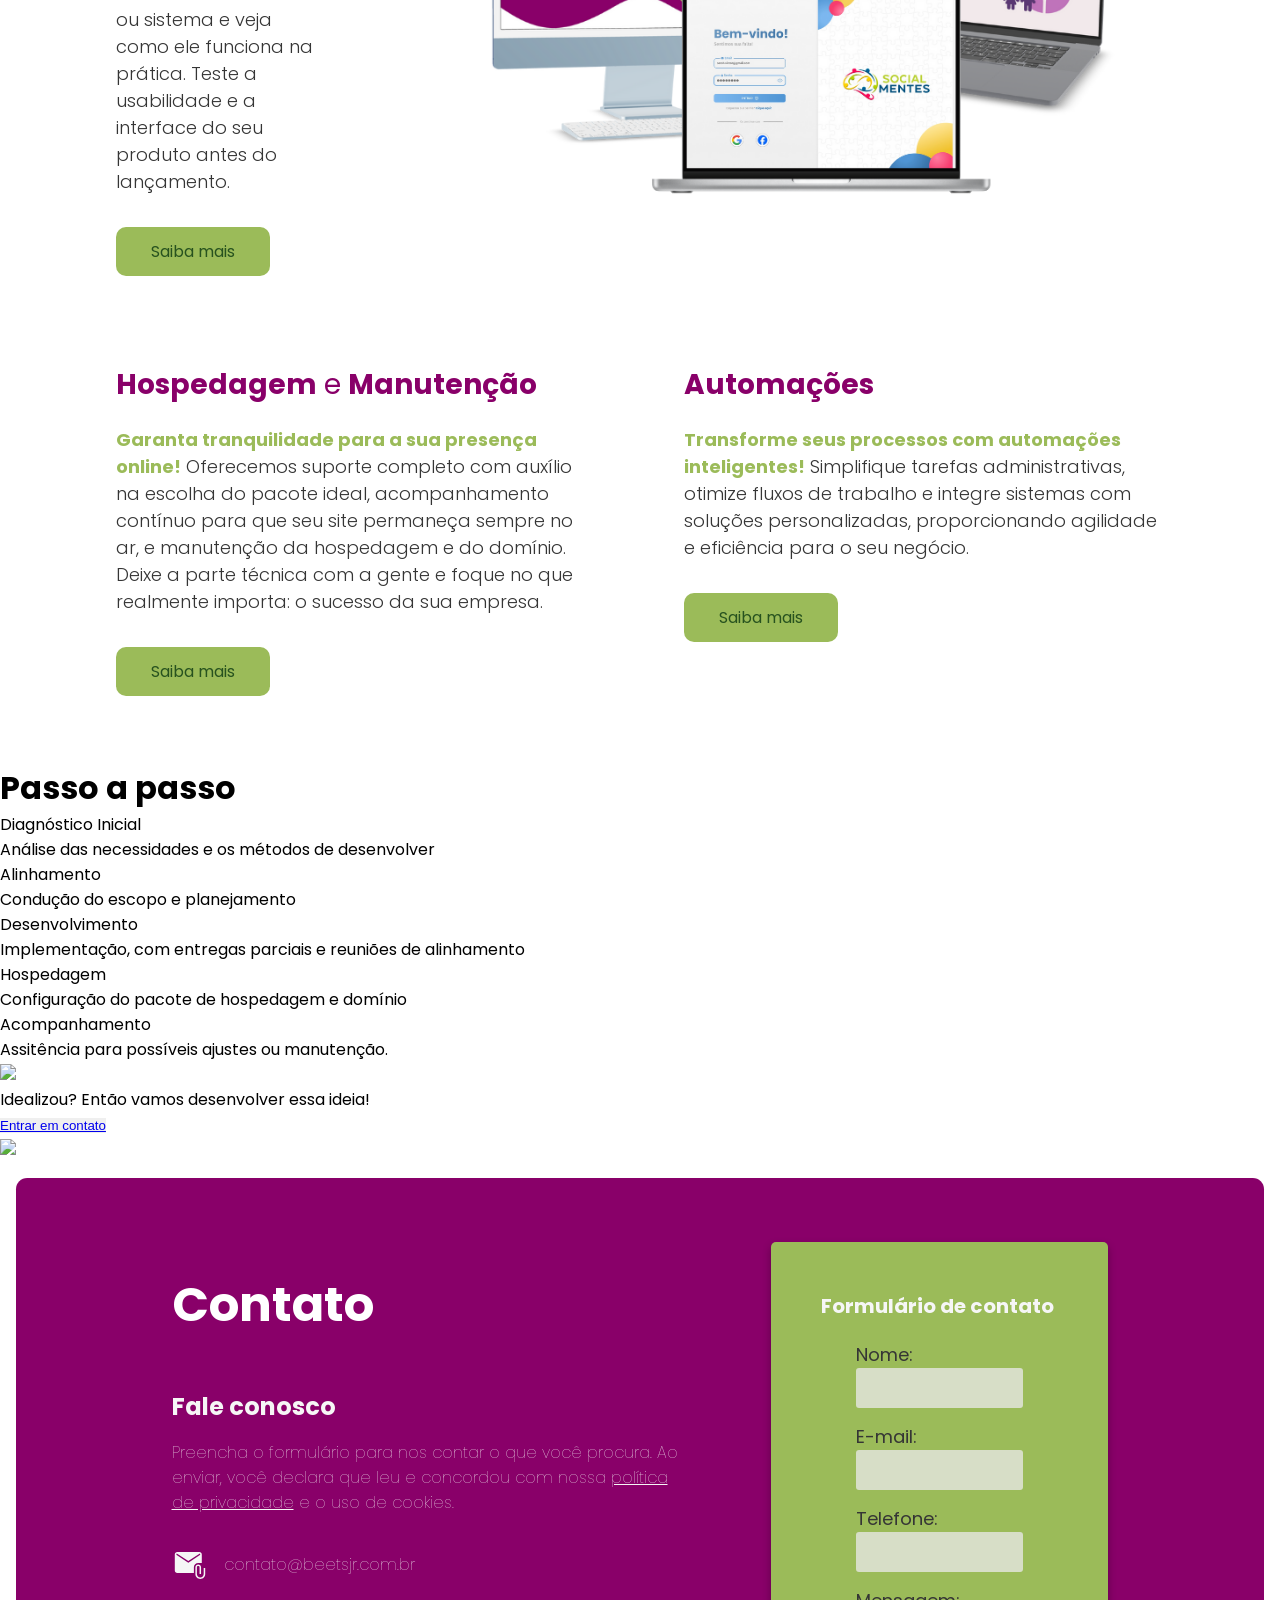
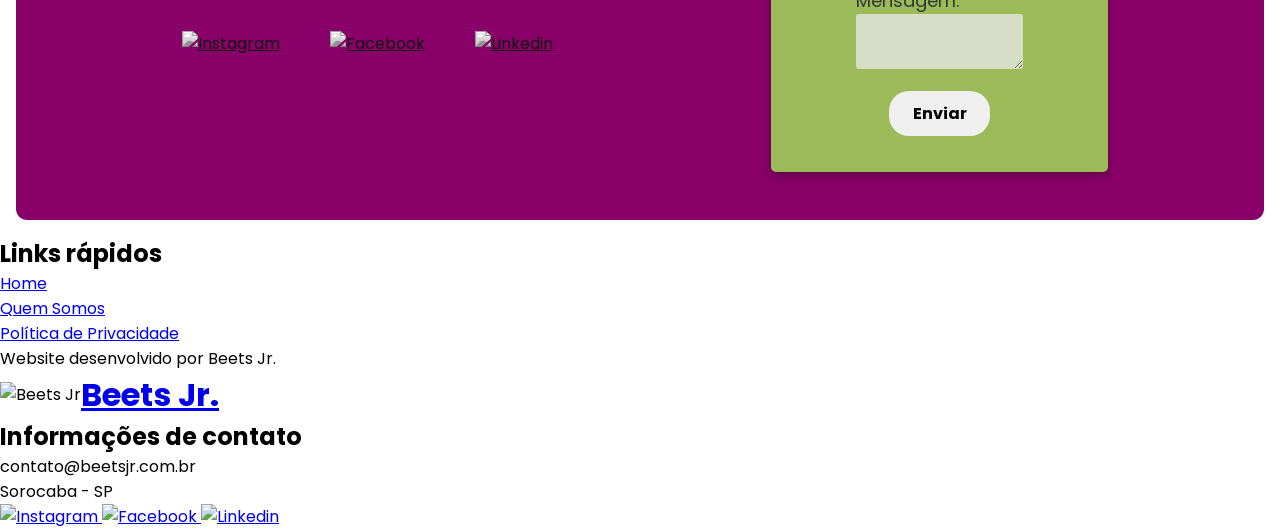
==== commit e770c006: "fix: remove heart emoji from footer copyright message used for test purposes" ====
--- a/index.html
+++ b/index.html
@@ -404,7 +404,7 @@
             </ul>
 
             <hr class="linha-customizada">
-            <p>Website desenvolvido por Beets Jr. com ❤️</p>
+            <p>Website desenvolvido por Beets Jr.</p>
         </nav>
 
         <div id="logo-footer">
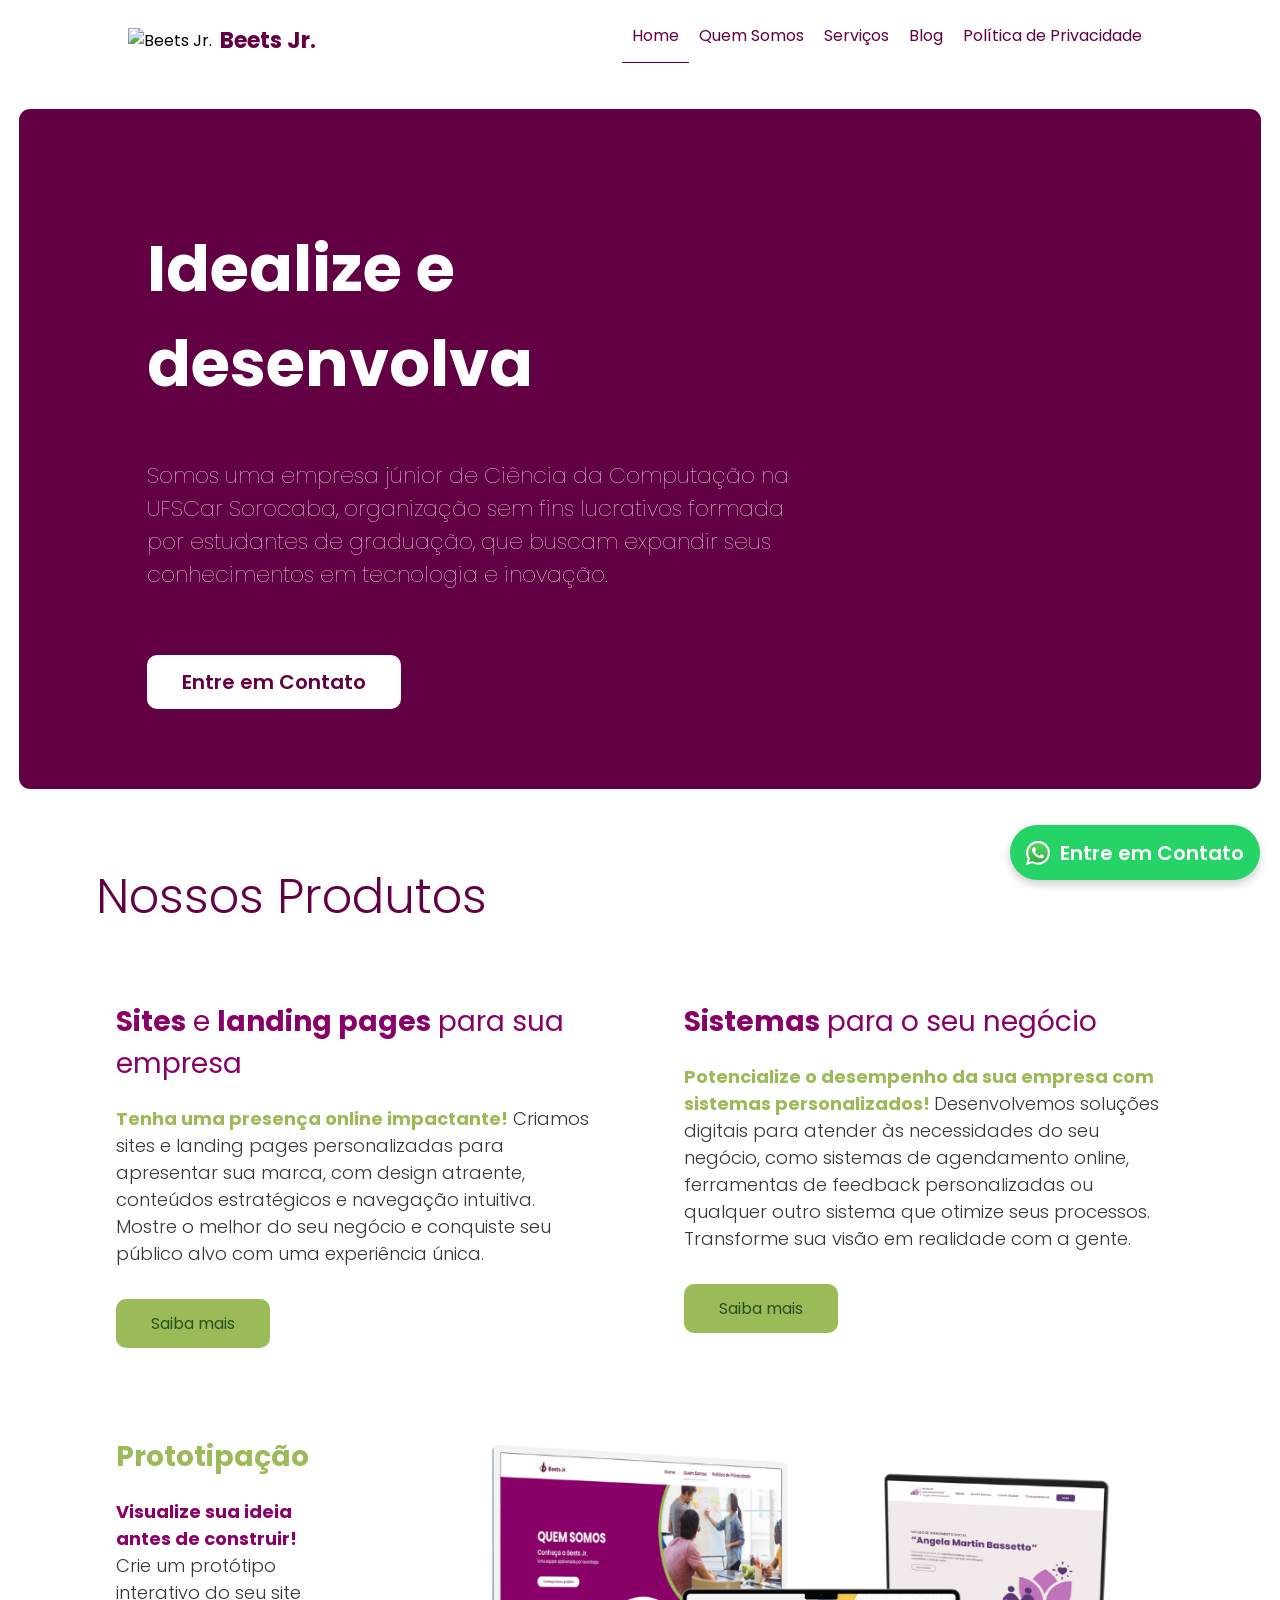
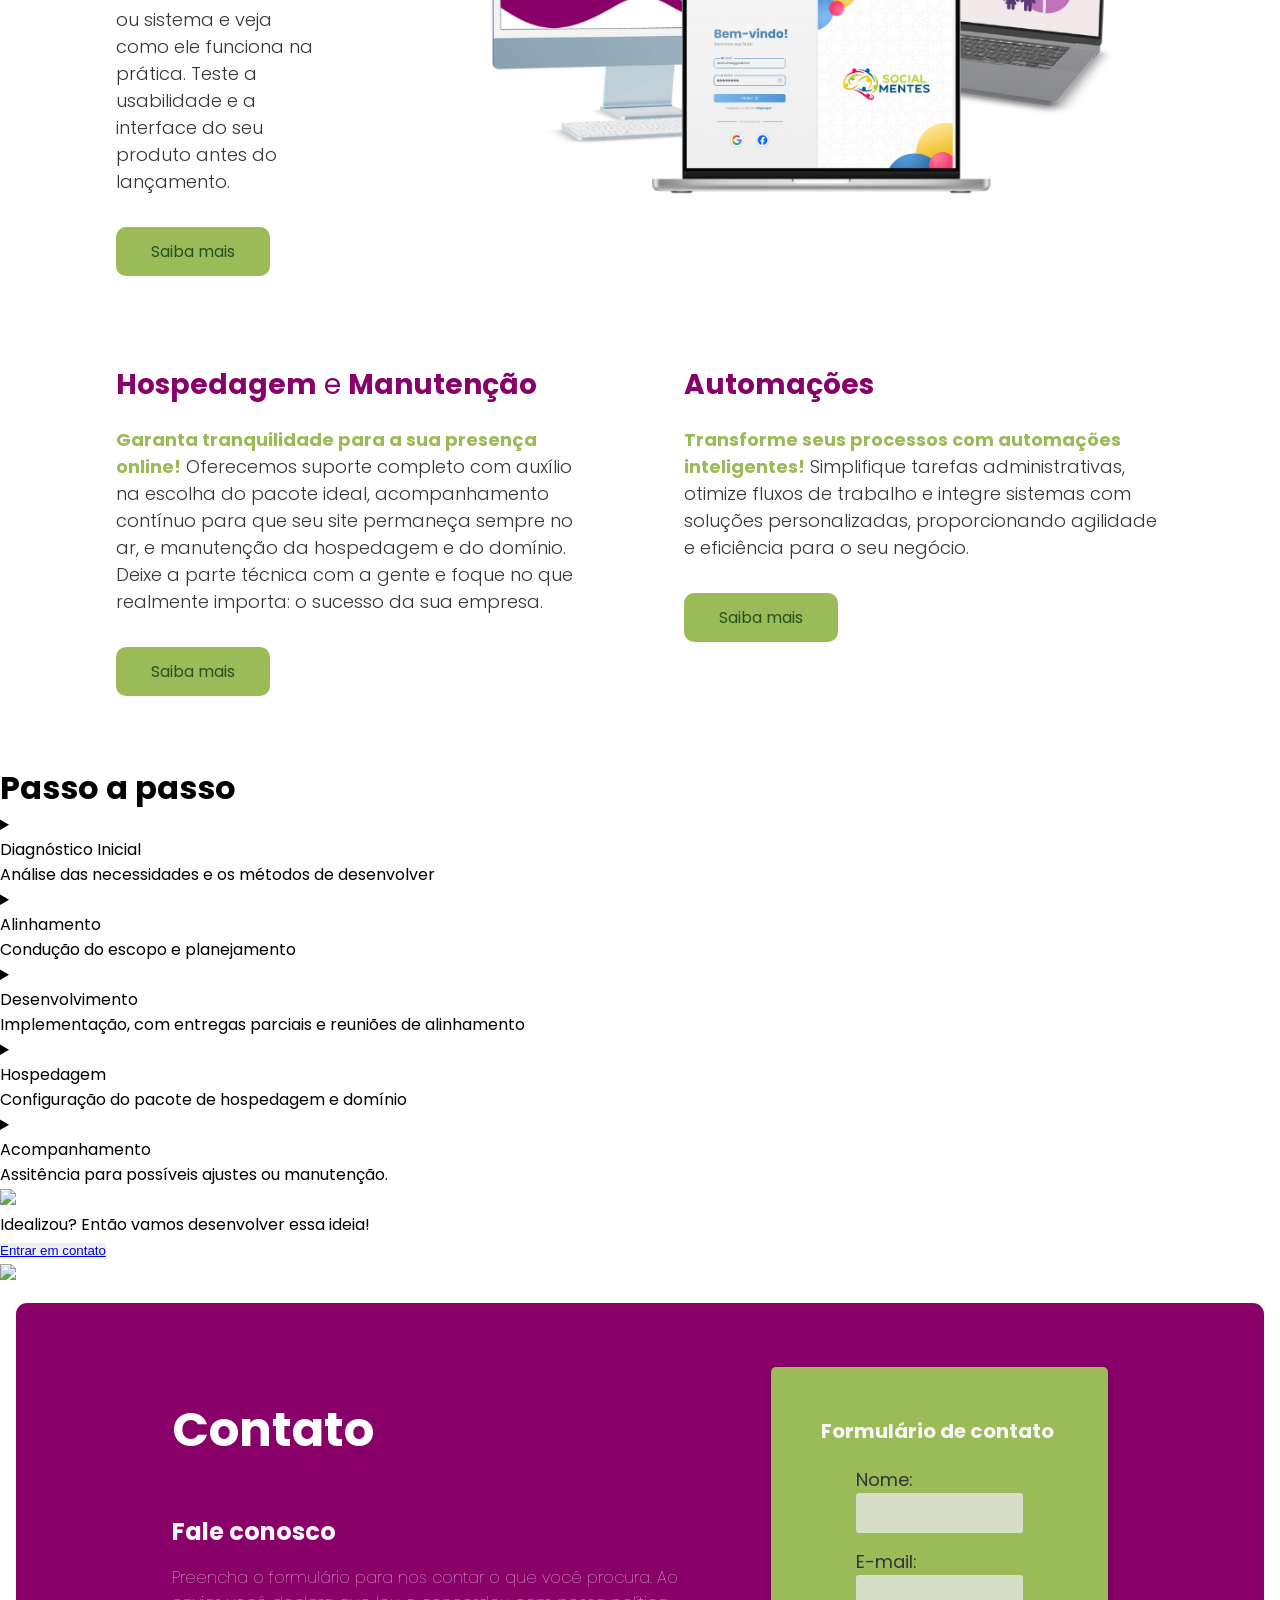
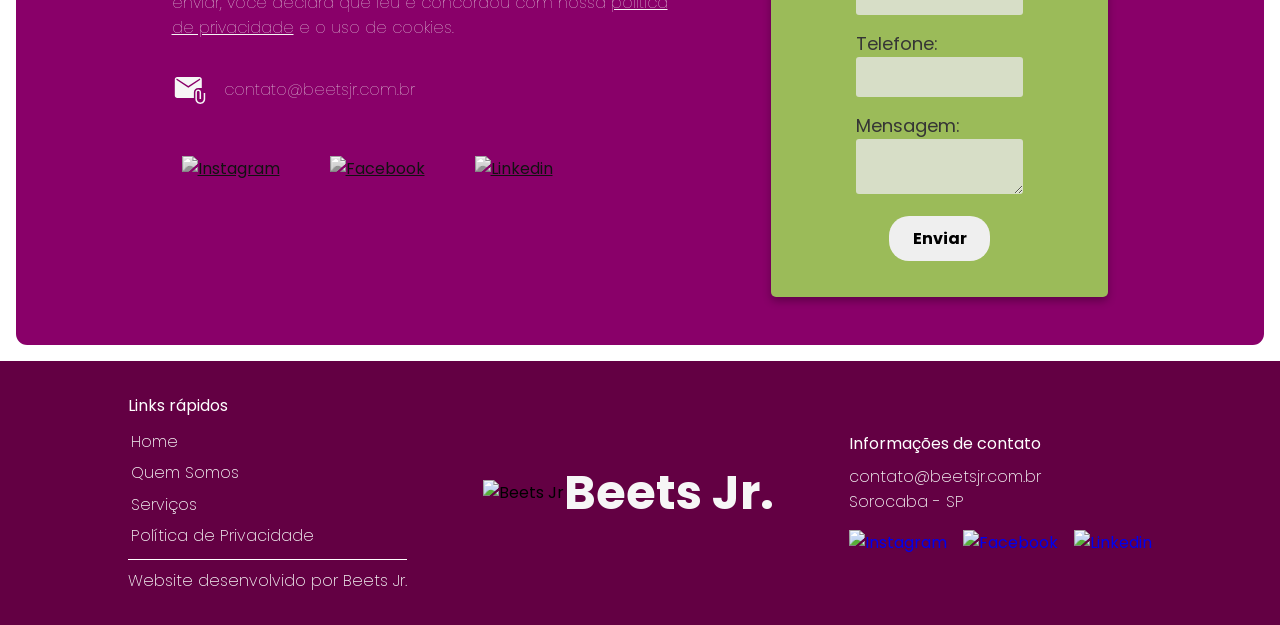
==== commit d304e07f: "criação das páginas de serviços e correção do botão de wpp" ====
--- a/index.html
+++ b/index.html
@@ -63,6 +63,7 @@
                     <div class="menu-line"></div>
                 </li>
                 <li><a href="./quemSomos.html">Quem Somos</a></li>
+                <li><a href="./servicos.html">Serviços</a></li>
                 <li><a href="./blog.html">Blog</a></li>
                 <li><a href="./politicaDePrivacidade.html">Política de Privacidade</a></li>
             </ul>
@@ -86,9 +87,9 @@
                 </div>
             </div>
 
-            <div>
+            <!--<div>
                 <img class="imagem-hero" src="./assets/home-hero-img.png" alt="Pessoas construindo um site">
-            </div>
+            </div>-->
         </div>
     </section>
 
@@ -108,7 +109,7 @@
                     </p>
 
                     <div class="botao-card-produto">
-                        <a href="#contato">Saiba mais</a>
+                        <a href="./sites.html">Saiba mais</a>
                     </div>
                 </div>
 
@@ -122,7 +123,7 @@
                     </p>
 
                     <div class="botao-card-produto">
-                        <a href="#contato">Saiba mais</a>
+                        <a href="./sistemas.html">Saiba mais</a>
                     </div>
                 </div>
             </div>
@@ -137,7 +138,7 @@
                     </p>
 
                     <div class="botao-card-produto">
-                        <a href="#contato">Saiba mais</a>
+                        <a href="./prototipacao.html">Saiba mais</a>
                     </div>
                 </div>
 
@@ -158,7 +159,7 @@
                     </p>
 
                     <div class="botao-card-produto">
-                        <a href="#contato">Saiba mais</a>
+                        <a href="./hospedagem.html">Saiba mais</a>
                     </div>
                 </div>
 
@@ -170,7 +171,7 @@
                     </p>
 
                     <div class="botao-card-produto">
-                        <a href="#contato">Saiba mais</a>
+                        <a href="./automacoes.html">Saiba mais</a>
                     </div>
                 </div>
             </div>
@@ -385,9 +386,9 @@
 
     <!-- Contato Whatsapp -->
 
-    <a href="https://wa.me/5515991354336" target="_blank" class="whatsapp-fixo">
+    <a href="https://wa.me/5511947672846" target="_blank" class="whatsapp-fixo">
         <div class="contato-btn">
-            <div class="contato-whatsapp"></div>
+            <img src="./assets/whatsapp-icon.svg" alt="WhatsApp" class="contato-whatsapp">
             <p>Entre em Contato</p>
         </div>
     </a>
@@ -400,6 +401,7 @@
             <ul>
                 <li><a href="./index.html">Home</a></li>
                 <li><a href="./quemSomos.html">Quem Somos</a></li>
+                <li><a href="./servicos.html">Serviços</a></li>
                 <li><a href="./politicaDePrivacidade.html">Política de Privacidade</a></li>
             </ul>
 
--- a/styles/global.css
+++ b/styles/global.css
@@ -3,7 +3,6 @@
     padding: 0;
     border: 0;
     box-sizing: border-box;
-    list-style: none;
 }
 
 html {
@@ -183,7 +182,9 @@
     display: flex;
     align-items: center;
     justify-content: center;
-    width: 14vw;
+    width: auto;
+    min-width: 200px;
+    max-width: 280px;
     height: 55px;
     gap: 10px;
     background-color: #25D366;
@@ -208,7 +209,4 @@
 .whatsapp-fixo .contato-whatsapp {
     width: 24px;
     height: 24px;
-    background-image: url('../../assets/whatsapp-icon.svg');
-    background-size: cover;
-    background-repeat: no-repeat;
 }
--- a/styles/footer.css
+++ b/styles/footer.css
@@ -0,0 +1,90 @@
+footer {
+    background-color: var(--beterraba);
+    min-height: 260px;
+    width: 100%;
+    padding: 2rem 8rem;
+    display: flex;
+    justify-content: space-between;
+    align-items: center;
+}
+
+footer h3 {
+    color: white;
+    font-weight: 400;
+    font-size: 1rem;
+    padding-bottom: 0.5rem;
+}
+
+footer a {
+    text-decoration: none;
+}
+
+footer p {
+    color: var(--cinza-claro);
+    font-weight: 200;
+}
+
+.linha-customizada {
+    border: none;
+    height: 0.5px;
+    background-color: white; /* Cor da linha */
+    margin: 8px 0; /* Espaçamento acima e abaixo da linha */
+}
+
+#menu-footer ul li a {
+    display: block;
+    text-decoration: none;
+    font-weight: 200;
+    color: var(--cinza-claro);
+    padding: 0.2rem;
+}
+
+#menu-footer ul {
+    list-style: none;
+}
+
+#menu-footer ul li a:hover{
+    font-weight: 400;
+}
+
+#logo-footer a h2 {
+    color: var(--cinza-claro);
+    font-size: 48px;
+}
+
+#redes-sociais-footer {
+    display: flex;
+    gap: 1rem;
+    margin-top: 1rem;  
+}
+
+#redes-sociais-footer img:hover {
+    cursor: pointer;
+    transform: scale(1.1);
+}
+
+/* Responsividade */
+@media only screen and (max-width: 1024px) {
+    footer {
+      flex-direction: column;
+      gap: 6rem;
+      text-align: center;
+      padding: 2rem 3rem;
+    }
+
+    #logo h2 {
+       font-size: 24px;
+    }
+
+    #menu-footer {
+        padding-top: 2rem;
+    }
+
+    #contatos-footer {
+        padding-bottom: 2rem;
+    }
+  
+    #redes-sociais-footer {
+        justify-content: center;
+    }
+}
